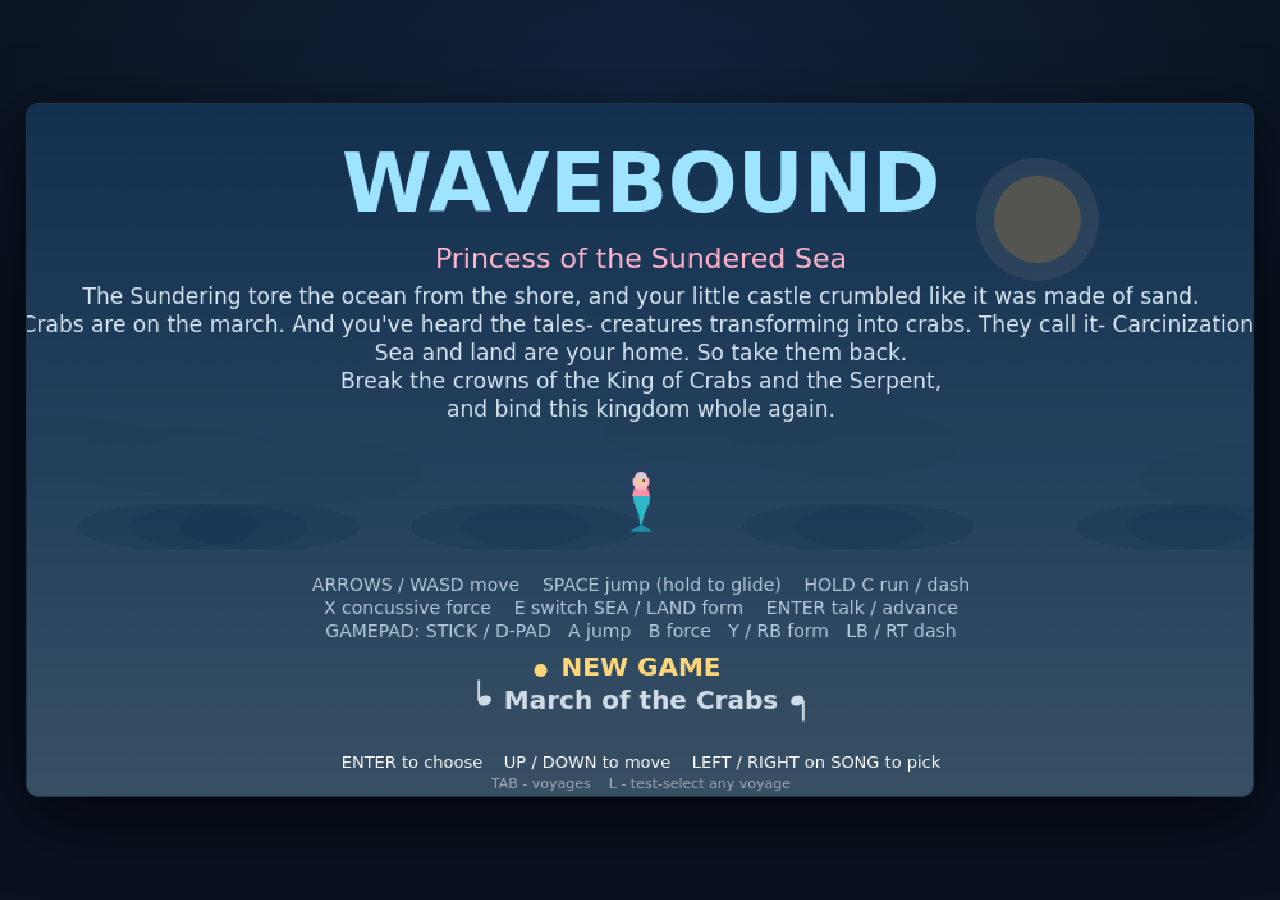
==== index.html @ 3215da12 "Wavebound 1.0 — installable PWA release Full game: 15 levels, music/SFX manifest system, flavor text" ====
<!DOCTYPE html>
<html lang="en">
<head>
  <meta charset="UTF-8">
  <meta http-equiv="Cache-Control" content="no-store">
  <meta name="viewport" content="width=device-width, initial-scale=1.0">
  <title>Wavebound — Princess of the Sundered Sea</title>
  <link rel="stylesheet" href="style.css">
  <style>
    #pause-panel { position: fixed; top: 50%; left: 50%; transform: translate(-50%, -50%); width: 340px; background: rgba(10, 24, 40, 0.96); border: 1px solid #2c5370; border-radius: 12px; padding: 18px 22px; color: #cfe7ff; font: 14px/1.5 'Segoe UI', system-ui, sans-serif; z-index: 30; }
    #pause-panel.hidden { display: none; }
    #pause-panel h2 { margin: 0; font-size: 26px; color: #ffd77a; text-transform: uppercase; letter-spacing: 1.5px; }
    #pause-panel .psub { margin: 0 0 12px; font-size: 12px; color: #6f8ea3; text-transform: uppercase; letter-spacing: 1px; }
    #pause-panel .prow { display: grid; grid-template-columns: 90px 1fr 40px; align-items: center; gap: 10px; margin: 8px 0; }
    #pause-panel input[type=range] { width: 100%; accent-color: #1d7aa8; }
    #pause-panel .pval { text-align: right; font-size: 12px; color: #9db4c6; }
    #pause-panel .pfoot { margin-top: 12px; font-size: 12px; color: #6f8ea3; }
    #pause-panel button { width: 100%; background: #1d7aa8; color: #fff; border: none; border-radius: 6px; padding: 7px; cursor: pointer; font-size: 13px; margin-top: 10px; }
  </style>
  <link rel="manifest" href="manifest.webmanifest">
  <meta name="theme-color" content="#0b1420">
  <script>
    if (location.protocol === "http:" || location.protocol === "https:") {
      window.addEventListener("load", () => navigator.serviceWorker.register("sw.js").catch(() => {}));
    }
  </script>
</head>
<body>
  <main id="game-wrap">
    <canvas id="game" width="960" height="540"></canvas>
    <div id="pause-panel" class="hidden">
      <h2>Paused</h2>
      <div class="psub">Audio Options</div>
      <div class="prow"><label>Music</label><input type="range" id="vol-music" min="0" max="100" step="1"><span class="pval" id="vol-music-val"></span></div>
      <div class="prow"><label>SFX</label><input type="range" id="vol-sfx" min="0" max="100" step="1"><span class="pval" id="vol-sfx-val"></span></div>
      <button id="btn-unpause">Resume (ESC / O)</button>
      <div class="pfoot">ESC / O close · M mute · sliders save automatically</div>
    </div>
  </main>
  <script src="render.js?v=42"></script>
  <script src="level_core.js?v=42"></script>
  <script src="wa_npcs.js?v=41"></script>
  <script src="wa_npc_custom.js?v=41"></script>
  <script src="flavor_overrides.js?v=2"></script>
  <script src="flavor.js?v=1"></script>
  <script src="audio.js?v=6"></script>
  <script>document.write('<scr' + 'ipt src="levels.js?v=' + Date.now() + '"><\/scr' + 'ipt>');</script>
  <script src="game.js?v=52"></script>
</body>
</html>
---- style.css ----
:root {
  --ink: #0a1220;
  --sea: #1a4a6e;
}

* { margin: 0; padding: 0; box-sizing: border-box; }

body {
  background: radial-gradient(1200px 700px at 50% 10%, #12233d 0%, var(--ink) 60%);
  color: #cfe7ff;
  font-family: system-ui, "Segoe UI", sans-serif;
  min-height: 100vh;
  display: flex;
  align-items: center;
  justify-content: center;
}

#game-wrap {
  position: relative;
  max-width: 96vw;
  box-shadow: 0 20px 70px rgba(0, 0, 0, 0.6);
  border-radius: 12px;
  overflow: hidden;
  border: 1px solid rgba(160, 220, 255, 0.15);
  background: #0b1626;
}

canvas {
  display: block;
  width: min(96vw, calc(96vh * 16 / 9));
  height: auto;
  image-rendering: pixelated;
}
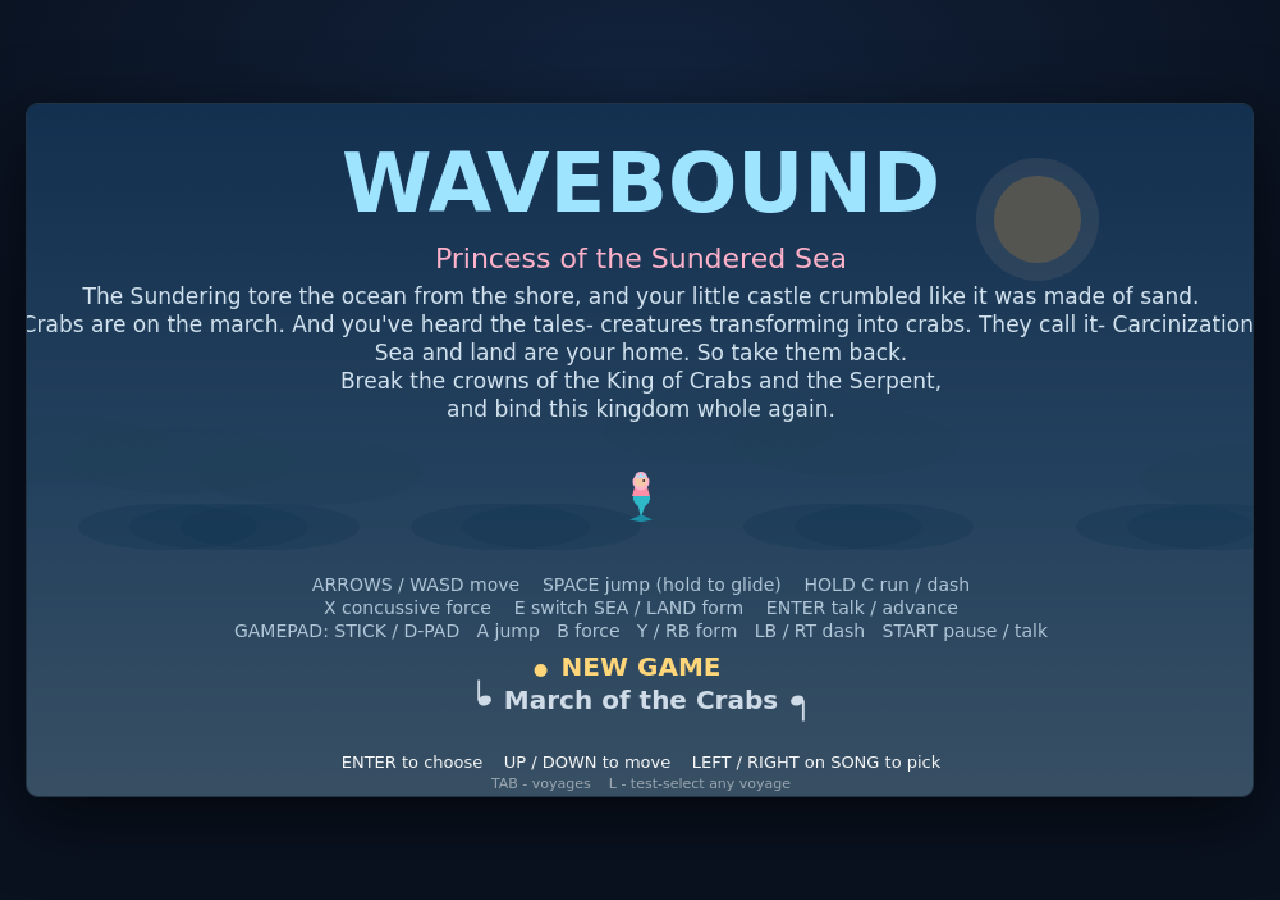
==== commit 0c446d28: "Add native gamepad support (Xbox layout): fixed RB/LB/RT mappings, START pause, connect toasts; cont" ====
--- a/index.html
+++ b/index.html
@@ -45,6 +45,6 @@
   <script src="flavor.js?v=1"></script>
   <script src="audio.js?v=6"></script>
   <script>document.write('<scr' + 'ipt src="levels.js?v=' + Date.now() + '"><\/scr' + 'ipt>');</script>
-  <script src="game.js?v=52"></script>
+  <script src="game.js?v=53"></script>
 </body>
 </html>
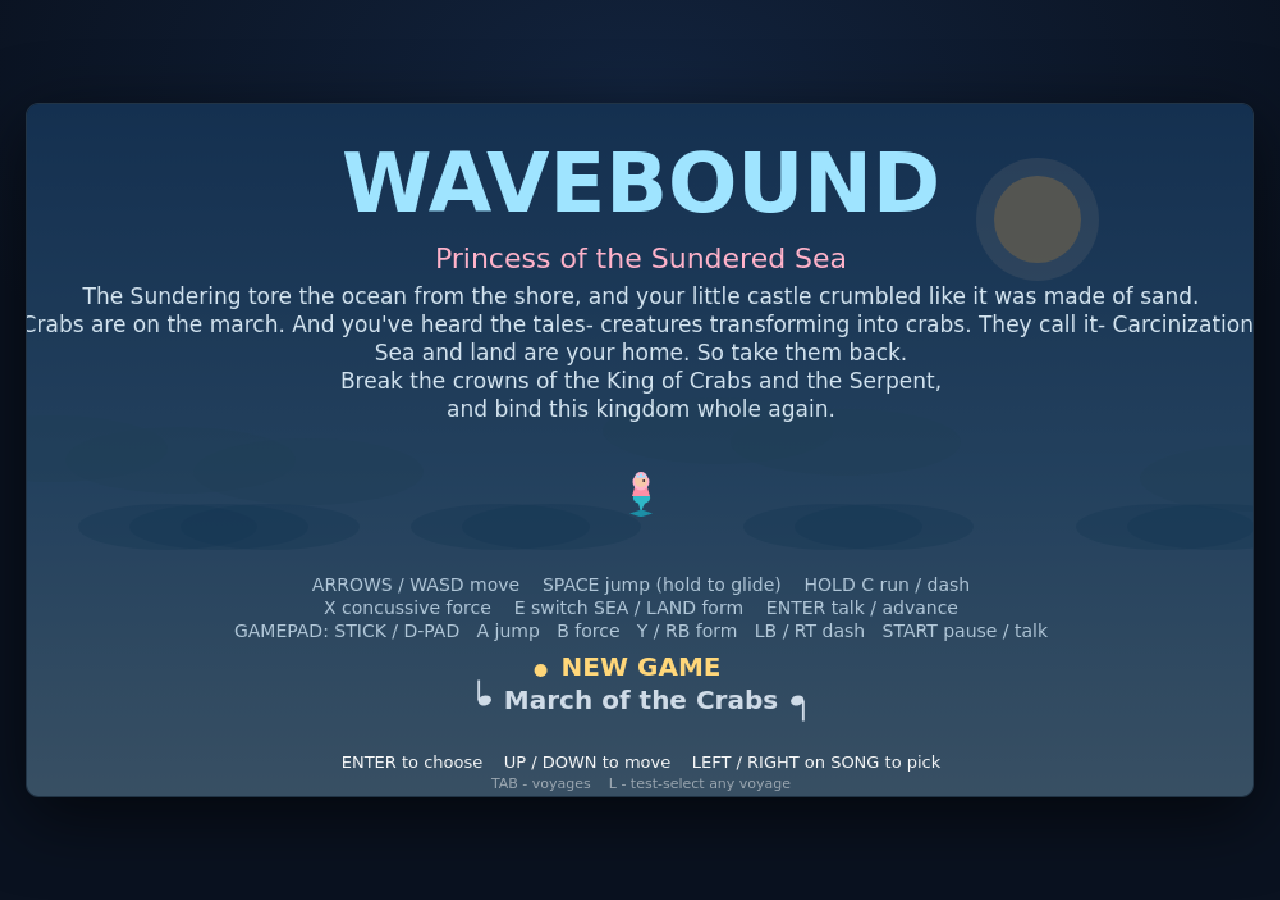
==== commit 85d72096: "Gamepad hardening for DInput/hat-axis pads; add /testpad.html controller diagnostic" ====
--- a/index.html
+++ b/index.html
@@ -45,6 +45,6 @@
   <script src="flavor.js?v=1"></script>
   <script src="audio.js?v=6"></script>
   <script>document.write('<scr' + 'ipt src="levels.js?v=' + Date.now() + '"><\/scr' + 'ipt>');</script>
-  <script src="game.js?v=53"></script>
+  <script src="game.js?v=54"></script>
 </body>
 </html>
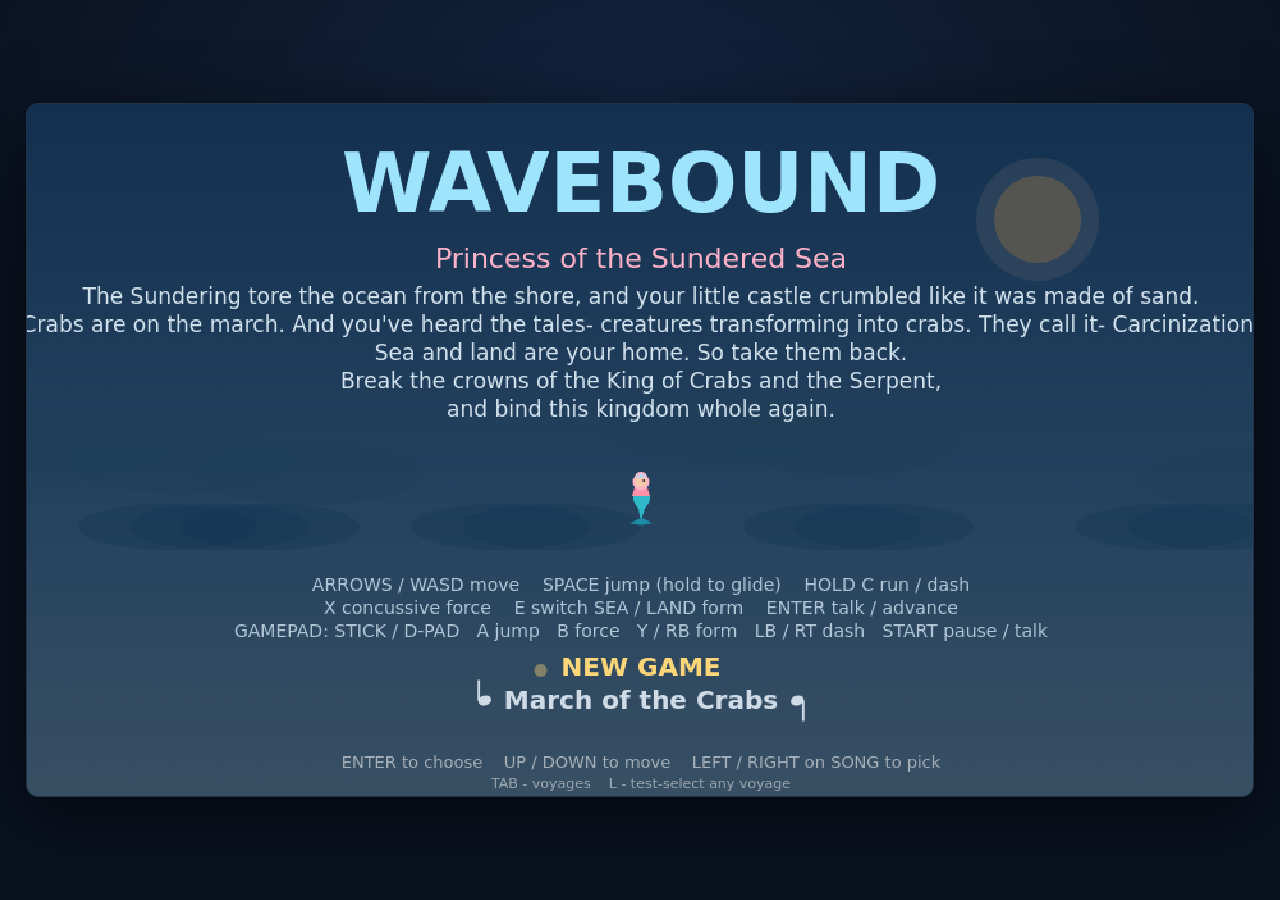
==== commit 48dbb691: "D-pad support for 8BitDo Ultimate 2.4G: read hat-on-axes-6/7 (guarded), alongside buttons 12-15 and " ====
--- a/index.html
+++ b/index.html
@@ -45,6 +45,6 @@
   <script src="flavor.js?v=1"></script>
   <script src="audio.js?v=6"></script>
   <script>document.write('<scr' + 'ipt src="levels.js?v=' + Date.now() + '"><\/scr' + 'ipt>');</script>
-  <script src="game.js?v=54"></script>
+  <script src="game.js?v=55"></script>
 </body>
 </html>
